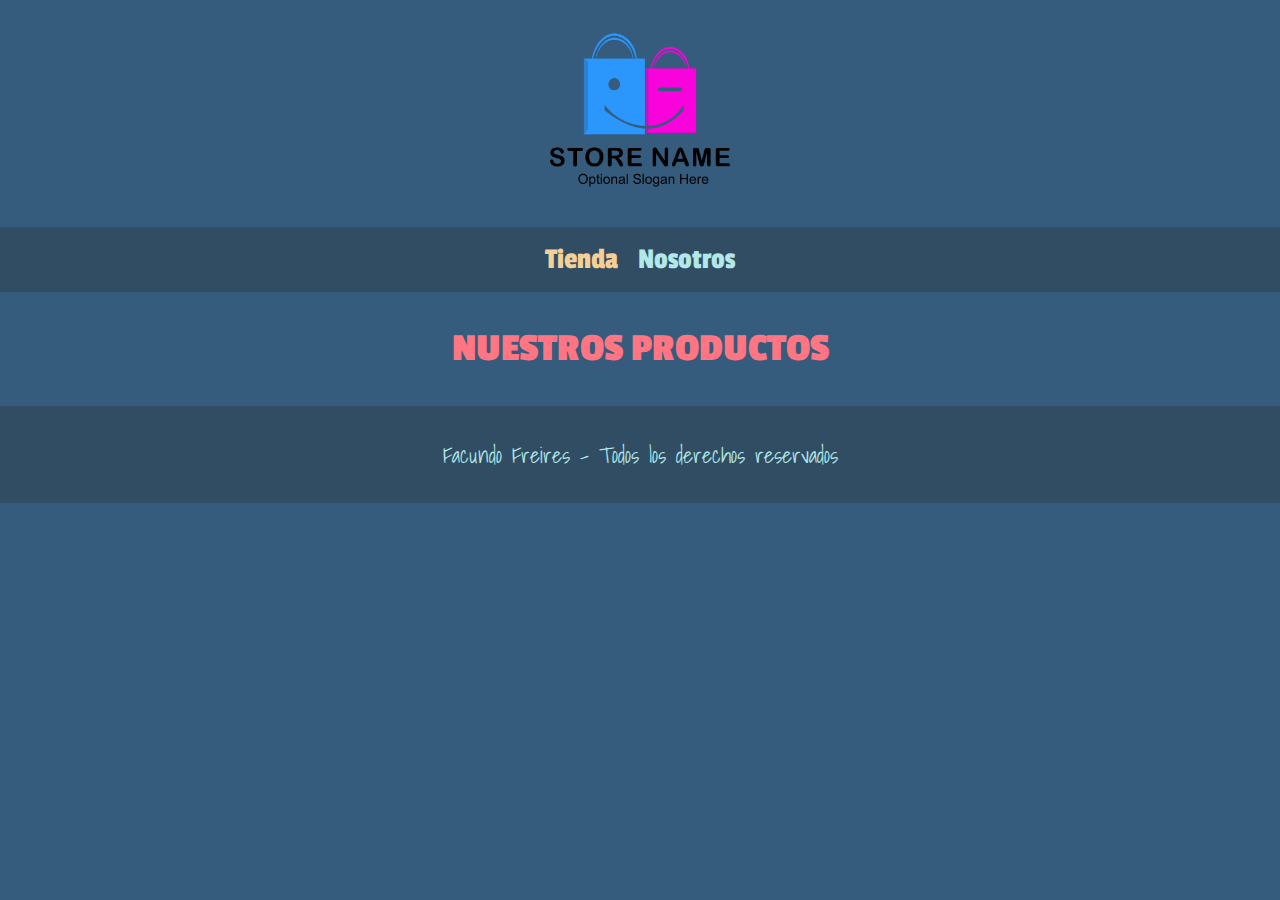
==== index.html @ c715c3da "Agrego paginas y css" ====
<!DOCTYPE html>
<html lang="en">
  <head>
    <meta charset="UTF-8" />
    <meta http-equiv="X-UA-Compatible" content="IE=edge" />
    <meta name="viewport" content="width=device-width, initial-scale=1.0" />
    <title>FrontEnd Store</title>
    <link rel="stylesheet" href="./css/normalize.css" />

    <link rel="preconnect" href="https://fonts.googleapis.com" />
    <link rel="preconnect" href="https://fonts.gstatic.com" crossorigin />
    <link
      href="https://fonts.googleapis.com/css2?family=Yellowtail&display=swap"
      rel="stylesheet"
    />

    <link rel="preconnect" href="https://fonts.googleapis.com" />
    <link rel="preconnect" href="https://fonts.gstatic.com" crossorigin />
    <link
      href="https://fonts.googleapis.com/css2?family=Shadows+Into+Light&display=swap"
      rel="stylesheet"
    />

    <link rel="preconnect" href="https://fonts.googleapis.com" />
    <link rel="preconnect" href="https://fonts.gstatic.com" crossorigin />
    <link
      href="https://fonts.googleapis.com/css2?family=Passion+One:wght@400;700&display=swap"
      rel="stylesheet"
    />

    <link rel="stylesheet" href="./css/styles.css" />
  </head>
  <body>
    <header class="header">
        <a href="index.html">
            <img class="header__logo" src="./img/logo3.png" alt="Logotipo">
        </a>
    </header>

    <nav class="navegacion">
        <a class="navegacion__enlace navegacion__enlace--activo" href="index.html">Tienda</a>
        <a class="navegacion__enlace" href="nosotros.html">Nosotros</a>
    </nav>

    <main class="contenedor">
        <h1>Nuestros Productos</h1>
    </main>

    <footer class="footer">
        <p class="footer__texto">Facundo Freires - Todos los derechos reservados</p>
    </footer>

  </body>
</html>
---- css/styles.css ----
:root {
  /* Fuentes */
  --titulos: "Passion One", cursive;
  --descripcion: "Shadows Into Light", cursive;
  --precios: "Yellowtail", cursive;

  /* Colores */
  /* Sunset */
  --azulado: #355c7d;
  --rojizoOscuro: #725a7a;
  --rojizoClaro: #c56d86;
  --rojizo: #ff7582;

  /* #02w */
  --oscuro: #314d63;
  --celeste: #b2e8e8;
  --verde: #8fb9ab;
  --amarillo: #f4d096;
  --naranja: #f08976;
}

html {
  box-sizing: border-box;
  font-size: 62.5%; /* 1rem = 10px */
}

*,
*:before,
*:after {
  box-sizing: inherit;
}

/* Globales */

body {
  background-color: var(--azulado);
  font-size: 1.6rem;
  line-height: 1.5;
}

p {
  font-family: var(--descripcion);
  font-size: 1.8rem;
  color: var(--celeste);
}

a {
  text-decoration: none;
}

img {
  max-width: 100%;
}

.contenedor {
  max-width: 120rem;
  margin: 0 auto;
}

h1, h2, h3 {
  text-align: center;
  color: var(--rojizo);
  font-family: var(--titulos);
}

h1 {
  font-size: 4rem;
  text-transform: uppercase;
}

h2 {
  font-size: 3.2rem;
}

h3 {
  font-size: 2.4rem;
}

/* Header */

.header {
  display: flex;
  justify-content: center;
}

.header__logo {
  width: 18rem;
  margin: 2rem 0;
}

/* Navegación */

.navegacion {
  background-color: var(--oscuro);
  padding: 1rem 0;
  display: flex;
  justify-content: center;
  gap: 2rem;
}

.navegacion__enlace {
  font-family: var(--titulos);
  font-size: 3rem;
  color: var(--celeste)
}

.navegacion__enlace--activo,
.navegacion__enlace:hover {
  color: var(--amarillo)
}

/* Footer */

.footer {
  background-color: var(--oscuro);
  margin-top: 2rem;
  padding: 1rem 0;
}

.footer__texto {
  text-align: center;
  font-size: 2.2rem;
}
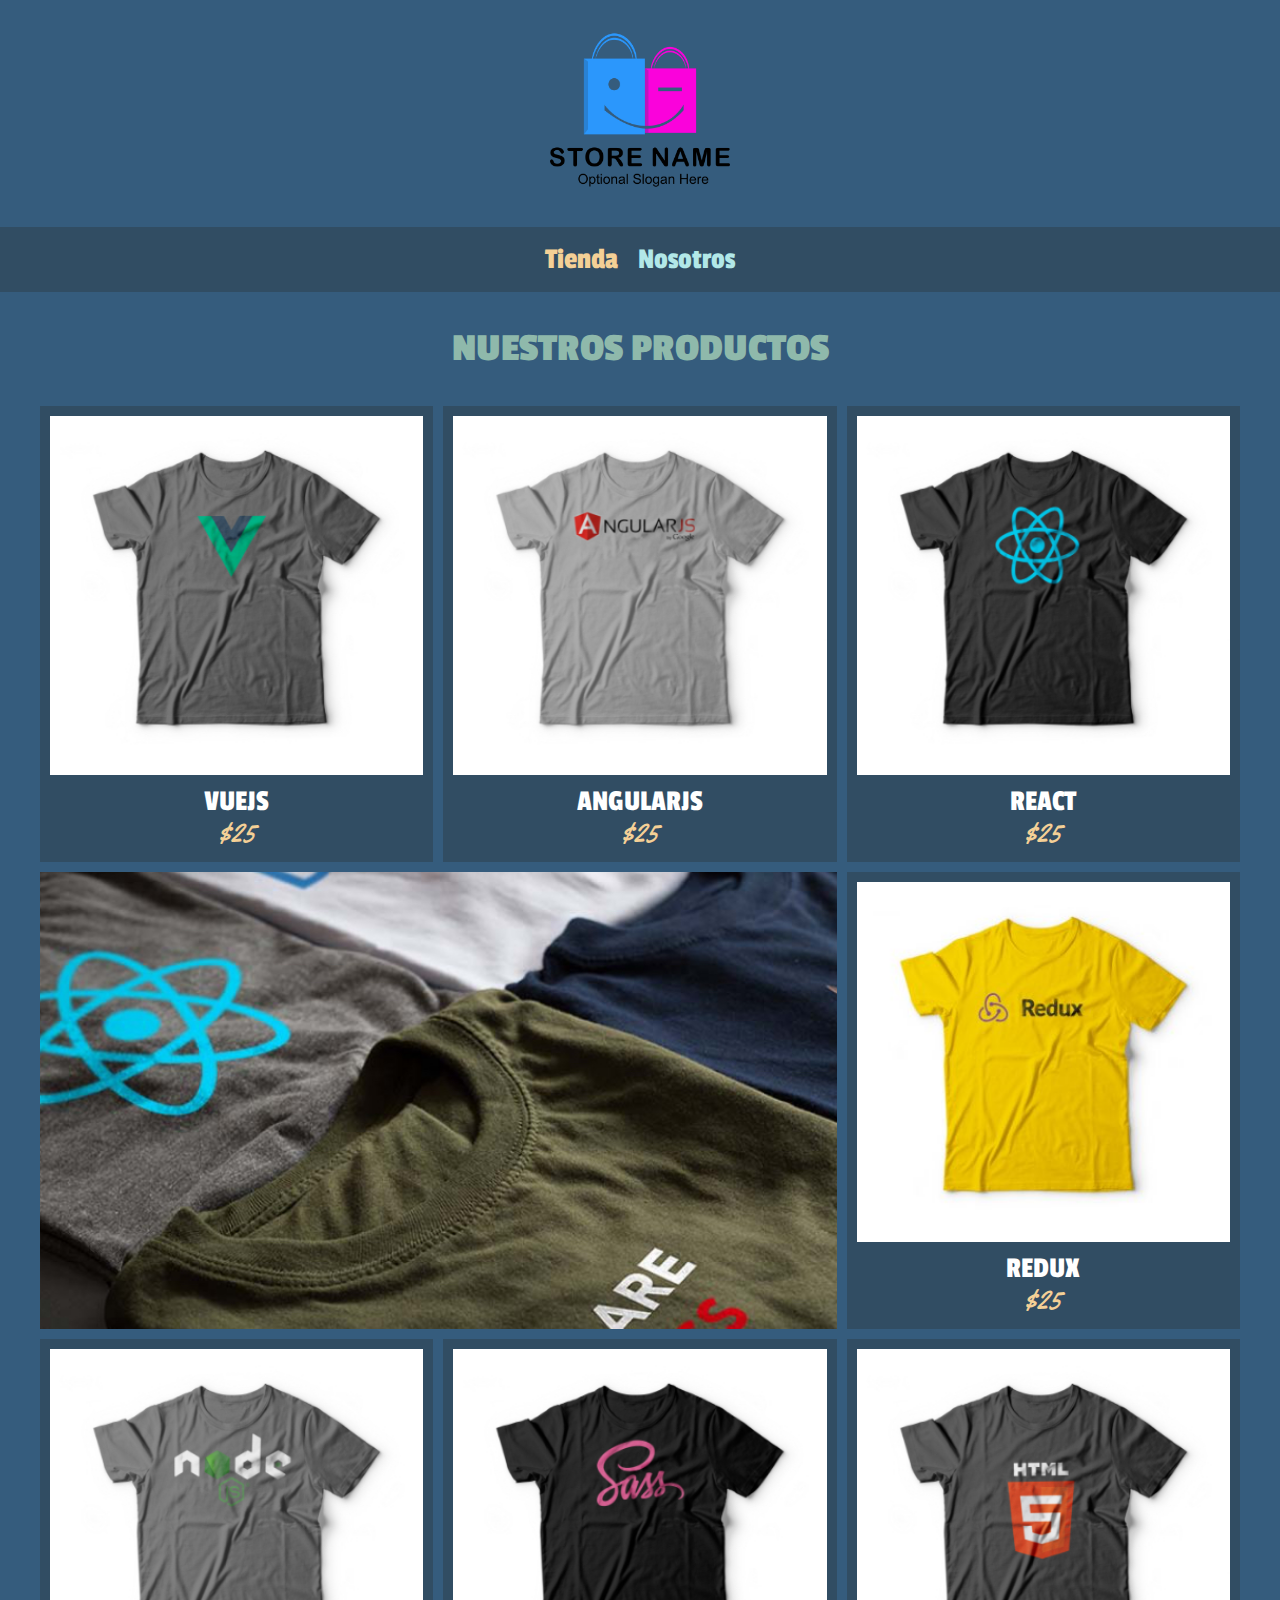
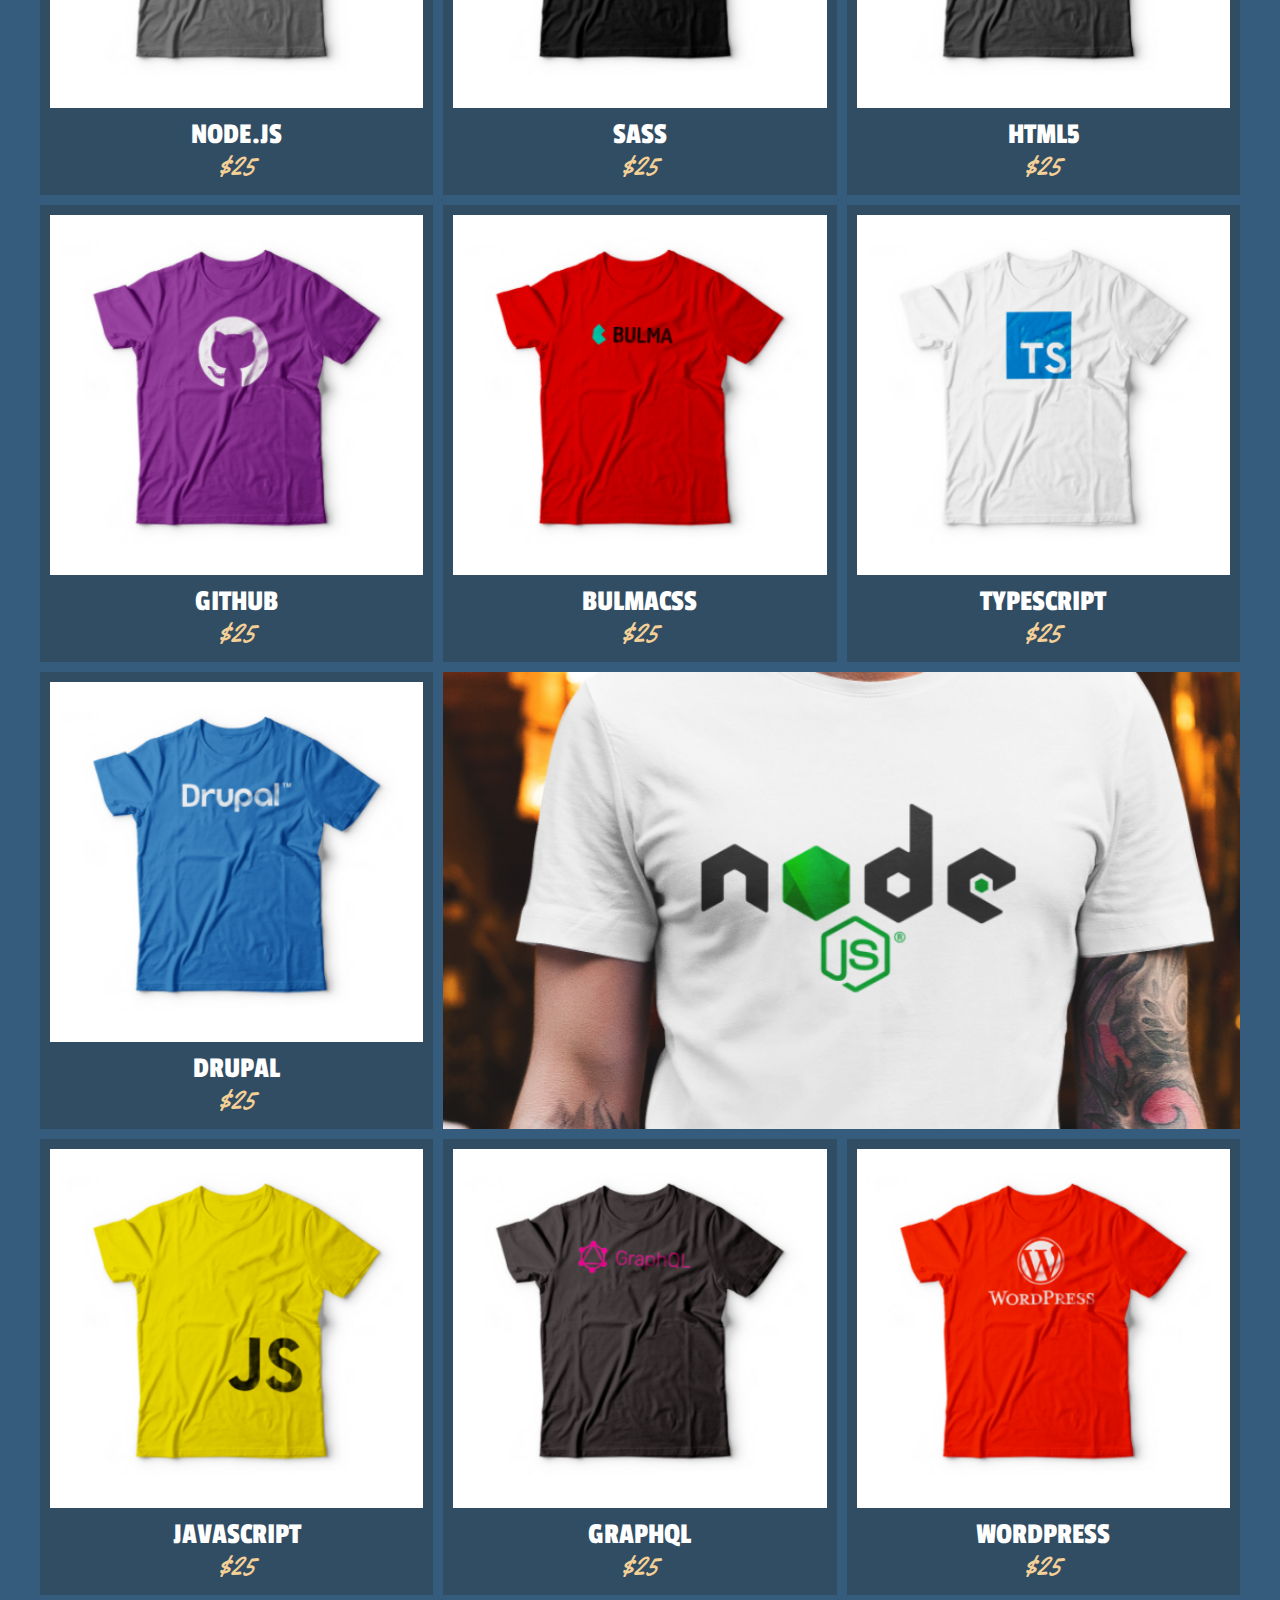
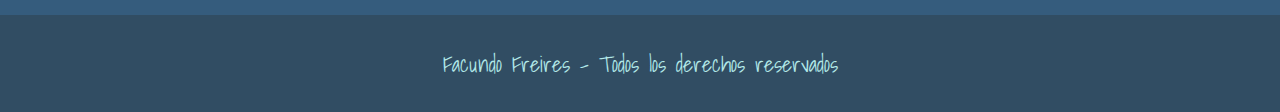
==== commit 034eec2d: "Subo proyecto finalizado con correcciones pendientes" ====
--- a/index.html
+++ b/index.html
@@ -32,23 +32,213 @@
   </head>
   <body>
     <header class="header">
-        <a href="index.html">
-            <img class="header__logo" src="./img/logo3.png" alt="Logotipo">
-        </a>
+      <a href="index.html">
+        <img class="header__logo" src="./img/logo3.png" alt="Logotipo" />
+      </a>
     </header>
 
     <nav class="navegacion">
-        <a class="navegacion__enlace navegacion__enlace--activo" href="index.html">Tienda</a>
-        <a class="navegacion__enlace" href="nosotros.html">Nosotros</a>
+      <a class="navegacion__enlace navegacion__enlace--activo" href="index.html"
+        >Tienda</a
+      >
+      <a class="navegacion__enlace" href="nosotros.html">Nosotros</a>
     </nav>
 
     <main class="contenedor">
-        <h1>Nuestros Productos</h1>
+      <h1>Nuestros Productos</h1>
+
+      <div class="grid">
+        <div class="producto">
+          <a href="producto.html">
+            <img
+              class="producto__imagen"
+              src="./img/1.jpg"
+              alt="Imagen Remera"
+            />
+            <div class="producto__informacion">
+              <p class="producto__nombre">VueJS</p>
+              <p class="producto__precio">$25</p>
+            </div>
+          </a>
+        </div>
+        <div class="producto">
+          <a href="producto.html">
+            <img
+              class="producto__imagen"
+              src="./img/2.jpg"
+              alt="Imagen Remera"
+            />
+            <div class="producto__informacion">
+              <p class="producto__nombre">AngularJS</p>
+              <p class="producto__precio">$25</p>
+            </div>
+          </a>
+        </div>
+        <div class="producto">
+          <a href="producto.html">
+            <img
+              class="producto__imagen"
+              src="./img/3.jpg"
+              alt="Imagen Remera"
+            />
+            <div class="producto__informacion">
+              <p class="producto__nombre">React</p>
+              <p class="producto__precio">$25</p>
+            </div>
+          </a>
+        </div>
+        <div class="producto">
+          <a href="producto.html">
+            <img
+              class="producto__imagen"
+              src="./img/4.jpg"
+              alt="Imagen Remera"
+            />
+            <div class="producto__informacion">
+              <p class="producto__nombre">Redux</p>
+              <p class="producto__precio">$25</p>
+            </div>
+          </a>
+        </div>
+        <div class="producto">
+          <a href="producto.html">
+            <img
+              class="producto__imagen"
+              src="./img/5.jpg"
+              alt="Imagen Remera"
+            />
+            <div class="producto__informacion">
+              <p class="producto__nombre">Node.JS</p>
+              <p class="producto__precio">$25</p>
+            </div>
+          </a>
+        </div>
+        <div class="producto">
+          <a href="producto.html">
+            <img
+              class="producto__imagen"
+              src="./img/6.jpg"
+              alt="Imagen Remera"
+            />
+            <div class="producto__informacion">
+              <p class="producto__nombre">SASS</p>
+              <p class="producto__precio">$25</p>
+            </div>
+          </a>
+        </div>
+        <div class="producto">
+          <a href="producto.html">
+            <img
+              class="producto__imagen"
+              src="./img/7.jpg"
+              alt="Imagen Remera"
+            />
+            <div class="producto__informacion">
+              <p class="producto__nombre">HTML5</p>
+              <p class="producto__precio">$25</p>
+            </div>
+          </a>
+        </div>
+        <div class="producto">
+          <a href="producto.html">
+            <img
+              class="producto__imagen"
+              src="./img/8.jpg"
+              alt="Imagen Remera"
+            />
+            <div class="producto__informacion">
+              <p class="producto__nombre">Github</p>
+              <p class="producto__precio">$25</p>
+            </div>
+          </a>
+        </div>
+        <div class="producto">
+          <a href="producto.html">
+            <img
+              class="producto__imagen"
+              src="./img/9.jpg"
+              alt="Imagen Remera"
+            />
+            <div class="producto__informacion">
+              <p class="producto__nombre">BulmaCSS</p>
+              <p class="producto__precio">$25</p>
+            </div>
+          </a>
+        </div>
+        <div class="producto">
+          <a href="producto.html">
+            <img
+              class="producto__imagen"
+              src="./img/10.jpg"
+              alt="Imagen Remera"
+            />
+            <div class="producto__informacion">
+              <p class="producto__nombre">TypeScript</p>
+              <p class="producto__precio">$25</p>
+            </div>
+          </a>
+        </div>
+        <div class="producto">
+          <a href="producto.html">
+            <img
+              class="producto__imagen"
+              src="./img/11.jpg"
+              alt="Imagen Remera"
+            />
+            <div class="producto__informacion">
+              <p class="producto__nombre">Drupal</p>
+              <p class="producto__precio">$25</p>
+            </div>
+          </a>
+        </div>
+        <div class="producto">
+          <a href="producto.html">
+            <img
+              class="producto__imagen"
+              src="./img/12.jpg"
+              alt="Imagen Remera"
+            />
+            <div class="producto__informacion">
+              <p class="producto__nombre">JavaScript</p>
+              <p class="producto__precio">$25</p>
+            </div>
+          </a>
+        </div>
+        <div class="producto">
+          <a href="producto.html">
+            <img
+              class="producto__imagen"
+              src="./img/13.jpg"
+              alt="Imagen Remera"
+            />
+            <div class="producto__informacion">
+              <p class="producto__nombre">GraphQL</p>
+              <p class="producto__precio">$25</p>
+            </div>
+          </a>
+        </div>
+        <div class="producto">
+          <a href="producto.html">
+            <img
+              class="producto__imagen"
+              src="./img/14.jpg"
+              alt="Imagen Remera"
+            />
+            <div class="producto__informacion">
+              <p class="producto__nombre">Wordpress</p>
+              <p class="producto__precio">$25</p>
+            </div>
+          </a>
+        </div>
+        <div class="grafico grafico--camisas"></div>
+        <div class="grafico grafico--node"></div>
+      </div>
     </main>
 
     <footer class="footer">
-        <p class="footer__texto">Facundo Freires - Todos los derechos reservados</p>
+      <p class="footer__texto">
+        Facundo Freires - Todos los derechos reservados
+      </p>
     </footer>
-
   </body>
 </html>
--- a/css/styles.css
+++ b/css/styles.css
@@ -49,7 +49,7 @@
 }
 
 img {
-  max-width: 100%;
+  width: 100%;
 }
 
 .contenedor {
@@ -59,7 +59,7 @@
 
 h1, h2, h3 {
   text-align: center;
-  color: var(--rojizo);
+  color: var(--verde);
   font-family: var(--titulos);
 }
 
@@ -121,3 +121,198 @@
   text-align: center;
   font-size: 2.2rem;
 }
+
+
+/* Grid */
+
+.grid {
+  display: grid;
+  grid-template-columns: repeat(2, 1fr);
+  gap: 2rem
+}
+
+@media (min-width: 768px) {
+    .grid {
+      grid-template-columns: repeat(3, 1fr);
+      gap: 1rem;
+    }
+}
+
+/* Productos */
+
+.producto {
+  background-color: var(--oscuro);
+  padding: 1rem;
+}
+
+/* .producto__imagen {
+  width: 100%;
+} */
+
+/* .producto__informacion {
+
+} */
+
+.producto__nombre {
+  font-family: var(--titulos);
+  font-size: 3rem;
+  text-transform: uppercase;
+  color: #fff;
+}
+
+.producto__precio {
+  font-family: var(--precios);
+  font-size: 3rem;
+  color: var(--amarillo)
+}
+
+.producto__nombre,
+.producto__precio {
+  margin: 1rem 0;
+  text-align: center;
+  line-height: 2rem;
+}
+
+/* Graficos */
+
+.grafico {
+  min-height: 30rem;
+  background-repeat: no-repeat;
+  background-size: cover;
+}
+
+.grafico--camisas {
+  grid-row: 2 / 3;
+  grid-column: 1 / 3;
+  background-image: url(../img/grafico1.jpg);
+}
+
+.grafico--node {
+  background-image: url(../img/grafico2.jpg);
+  grid-column: 1 / 3;
+  grid-row: 8 / 9;
+}
+
+
+@media (min-width: 768px) {
+  .grafico--node {
+    grid-row: 5 / 6; 
+    grid-column: 2 / 4;
+  }
+}
+
+/* Nosotros */
+
+.nosotros {
+  display: grid;
+  grid-template-rows: repeat(2, auto);
+}
+
+@media (min-width: 768px) {
+    .nosotros {
+      grid-template-columns: repeat(2, 1fr);
+      column-gap: 2rem;
+    }
+}
+
+/* .nosotros__contenido {
+
+} */
+
+.contenedor__texto {
+  line-height: 4rem;
+  text-align: start;
+}
+
+.nosotros__img {
+  grid-row: 1 / 2;
+  width: 100%;
+}
+
+@media (min-width: 768px) {
+  .nosotros__img {
+    grid-column: 2 / 3;
+  }
+}
+
+/* Bloques */
+
+.bloques {
+  display: grid;
+  grid-template-columns: repeat(2, 1fr);
+  gap: 2rem;
+}
+
+@media (min-width: 768px) {
+  .bloques {
+    grid-template-columns: repeat(4, 1fr);
+  }
+}
+
+/* .bloque__imagen {
+  width: 100%;
+} */
+
+.bloque {
+  text-align: center;
+}
+
+.bloque__titulo {
+  margin: 0;
+}
+
+
+/* Pagina del Producto */
+
+.camisa__texto {
+  color: #fff;
+  font-size: 2.2rem;
+}
+
+@media (min-width: 768px) {
+  .camisa {
+    display: grid;
+    grid-template-columns: repeat(2, 1fr);
+    column-gap: 2rem;
+  }
+}
+
+.formulario {
+  display: grid;
+  grid-template-columns: repeat(2, 1fr);
+  gap: 2rem;
+}
+
+.formulario__campo {
+  border: 1rem solid var(--oscuro);
+  background-color: transparent;
+  color: #fff;
+  font-size: 2rem;
+  font-family: var(--precios);
+  padding: 1rem;
+}
+
+.formulario__submit {
+  font-size: 2rem;
+  font-family: var(--precios);
+  border: none;
+  background-color: var(--rojizo);
+  color: #fff;
+  padding: 2rem;
+  transition: background-color .3s ease;
+  grid-column: 1 / 3;
+}
+
+.formulario__submit:hover {
+  cursor: pointer;
+  background-color: var(--rojizoClaro);
+}
+
+option {
+  color: #000
+}
+
+::placeholder {
+  color: #fff;
+}
+
